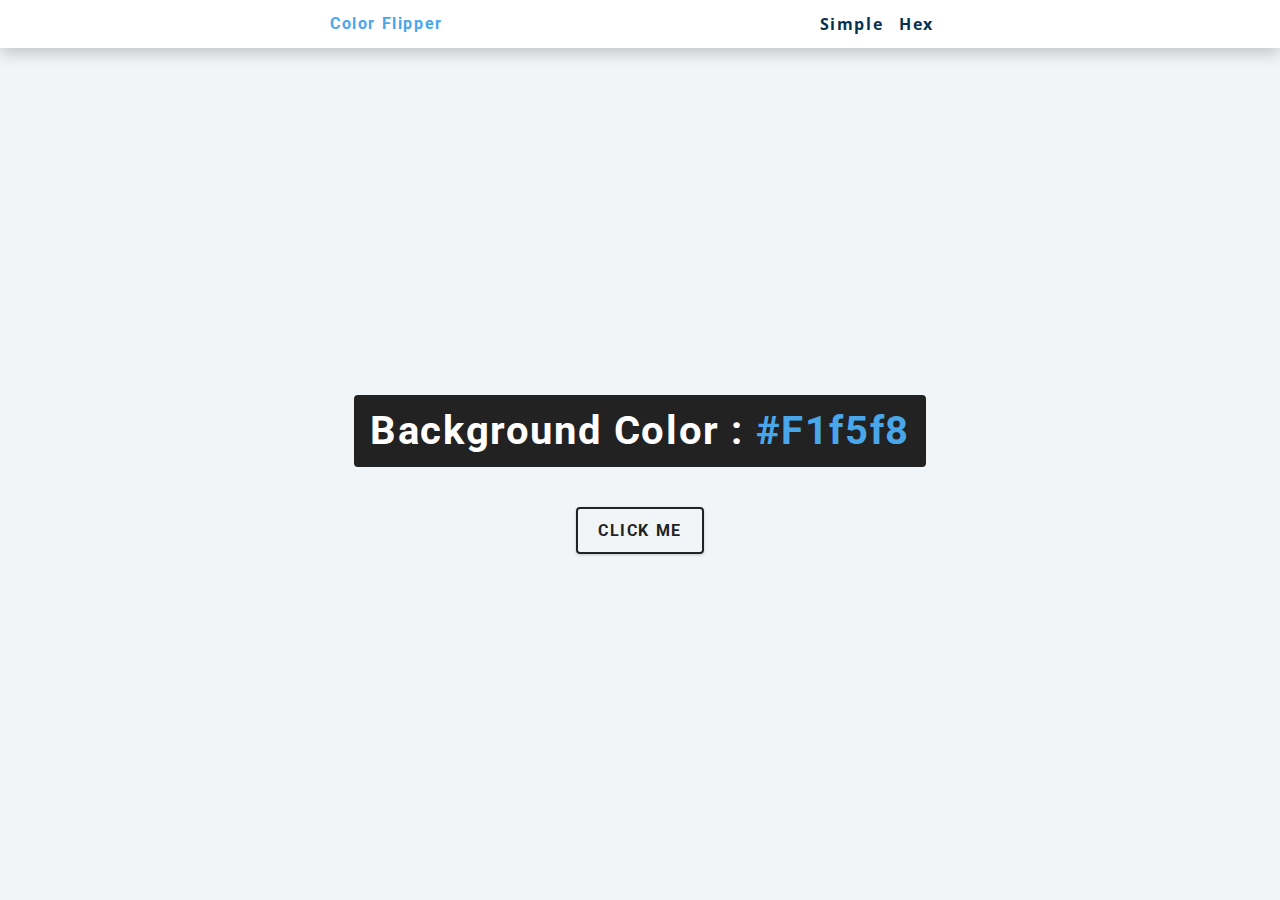
==== hex.html @ fd953cbf "Html,css,and javascript file creation." ====
<!DOCTYPE html>
<html lang="en">
  <head>
    <meta charset="UTF-8" />
    <meta name="viewport" content="width=device-width, initial-scale=1.0" />
    <title>
      Color Flipper || Simple
    </title>

    <!-- styles -->
    <link rel="stylesheet" href="styles.css" />
  </head>

  <body>
    <nav>
      <div class="nav-center">
        <h4>color flipper</h4>
        <ul class="nav-links">
          <li><a href="index.html">simple</a></li>
          <li><a href="hex.html">hex</a></li>
        </ul>
      </div>
    </nav>
    <main>
      <div class="container">
        <h2>background color : <span class="color">#f1f5f8</span></h2>
        <button class="btn btn-hero" id="btn">click me</button>
      </div>
    </main>
    <!-- javascript -->
    <script src="hex.js"></script>
  </body>
</html>
---- styles.css ----
/*
=============== 
Fonts
===============
*/
@import url("https://fonts.googleapis.com/css?family=Open+Sans|Roboto:400,700&display=swap");

/*
=============== 
Variables
===============
*/

:root {
  /* dark shades of primary color*/
  --clr-primary-1: hsl(205, 86%, 17%);
  --clr-primary-2: hsl(205, 77%, 27%);
  --clr-primary-3: hsl(205, 72%, 37%);
  --clr-primary-4: hsl(205, 63%, 48%);
  /* primary/main color */
  --clr-primary-5: hsl(205, 78%, 60%);
  /* lighter shades of primary color */
  --clr-primary-6: hsl(205, 89%, 70%);
  --clr-primary-7: hsl(205, 90%, 76%);
  --clr-primary-8: hsl(205, 86%, 81%);
  --clr-primary-9: hsl(205, 90%, 88%);
  --clr-primary-10: hsl(205, 100%, 96%);
  /* darkest grey - used for headings */
  --clr-grey-1: hsl(209, 61%, 16%);
  --clr-grey-2: hsl(211, 39%, 23%);
  --clr-grey-3: hsl(209, 34%, 30%);
  --clr-grey-4: hsl(209, 28%, 39%);
  /* grey used for paragraphs */
  --clr-grey-5: hsl(210, 22%, 49%);
  --clr-grey-6: hsl(209, 23%, 60%);
  --clr-grey-7: hsl(211, 27%, 70%);
  --clr-grey-8: hsl(210, 31%, 80%);
  --clr-grey-9: hsl(212, 33%, 89%);
  --clr-grey-10: hsl(210, 36%, 96%);
  --clr-white: #fff;
  --clr-red-dark: hsl(360, 67%, 44%);
  --clr-red-light: hsl(360, 71%, 66%);
  --clr-green-dark: hsl(125, 67%, 44%);
  --clr-green-light: hsl(125, 71%, 66%);
  --clr-black: #222;
  --ff-primary: "Roboto", sans-serif;
  --ff-secondary: "Open Sans", sans-serif;
  --transition: all 0.3s linear;
  --spacing: 0.1rem;
  --radius: 0.25rem;
  --light-shadow: 0 5px 15px rgba(0, 0, 0, 0.1);
  --dark-shadow: 0 5px 15px rgba(0, 0, 0, 0.2);
  --max-width: 1170px;
  --fixed-width: 620px;
}
/*Global Styles*/

*,
::after,
::before {
  margin: 0;
  padding: 0;
  box-sizing: border-box;
}
body {
  font-family: var(--ff-secondary);
  background: var(--clr-grey-10);
  color: var(--clr-grey-1);
  line-height: 1.5;
  font-size: 0.875rem;
}
ul {
  list-style-type: none;
}
a {
  text-decoration: none;
}
h1,
h2,
h3,
h4 {
  letter-spacing: var(--spacing);
  text-transform: capitalize;
  line-height: 1.25;
  margin-bottom: 0.75rem;
  font-family: var(--ff-primary);
}
h1 {
  font-size: 3rem;
}
h2 {
  font-size: 2rem;
}
h3 {
  font-size: 1.25rem;
}
h4 {
  font-size: 0.875rem;
}
p {
  margin-bottom: 1.25rem;
  color: var(--clr-grey-5);
}
@media screen and (min-width: 800px) {
  h1 {
    font-size: 4rem;
  }
  h2 {
    font-size: 2.5rem;
  }
  h3 {
    font-size: 1.75rem;
  }
  h4 {
    font-size: 1rem;
  }
  body {
    font-size: 1rem;
  }
  h1,
  h2,
  h3,
  h4 {
    line-height: 1;
  }
}
/*  global classes */

/* section */
.section {
  padding: 5rem 0;
}

.section-center {
  width: 90vw;
  margin: 0 auto;
  max-width: 1170px;
}
@media screen and (min-width: 992px) {
  .section-center {
    width: 95vw;
  }
}
main {
  min-height: 100vh;
  display: grid;
  place-items: center;
}

/*Nav*/
nav {
  background: var(--clr-white);
  height: 3rem;
  display: grid;
  align-items: center;
  box-shadow: var(--dark-shadow);
}
.nav-center {
  width: 90vw;
  max-width: var(--fixed-width);
  margin: 0 auto;
  display: flex;
  align-items: center;
  justify-content: space-between;
}
.nav-center h4 {
  margin-bottom: 0;
  color: var(--clr-primary-5);
}
.nav-links {
  display: flex;
}
nav a {
  text-transform: capitalize;
  font-weight: 700;
  font-size: 1rem;
  color: var(--clr-primary-1);
  letter-spacing: var(--spacing);
  margin-right: 1rem;
}
nav a:hover {
  color: var(--clr-primary-5);
}
/*Container*/
main {
  min-height: calc(100vh - 3rem);
  display: grid;
  place-items: center;
}
.container {
  text-align: center;
}
.container h2 {
  background: var(--clr-black);
  color: var(--clr-white);
  padding: 1rem;
  border-radius: var(--radius);
  margin-bottom: 2.5rem;
}
.color {
  color: var(--clr-primary-5);
}
.btn-hero {
  font-family: var(--ff-primary);
  text-transform: uppercase;
  background: transparent;
  color: var(--clr-black);
  letter-spacing: var(--spacing);
  display: inline-block;
  font-weight: 700;
  transition: var(--transition);
  border: 2px solid var(--clr-black);
  cursor: pointer;
  box-shadow: 0 1px 3px rgba(0, 0, 0, 0.2);
  border-radius: var(--radius);
  font-size: 1rem;
  padding: 0.75rem 1.25rem;
}
.btn-hero:hover {
  color: var(--clr-white);
  background: var(--clr-black);
}
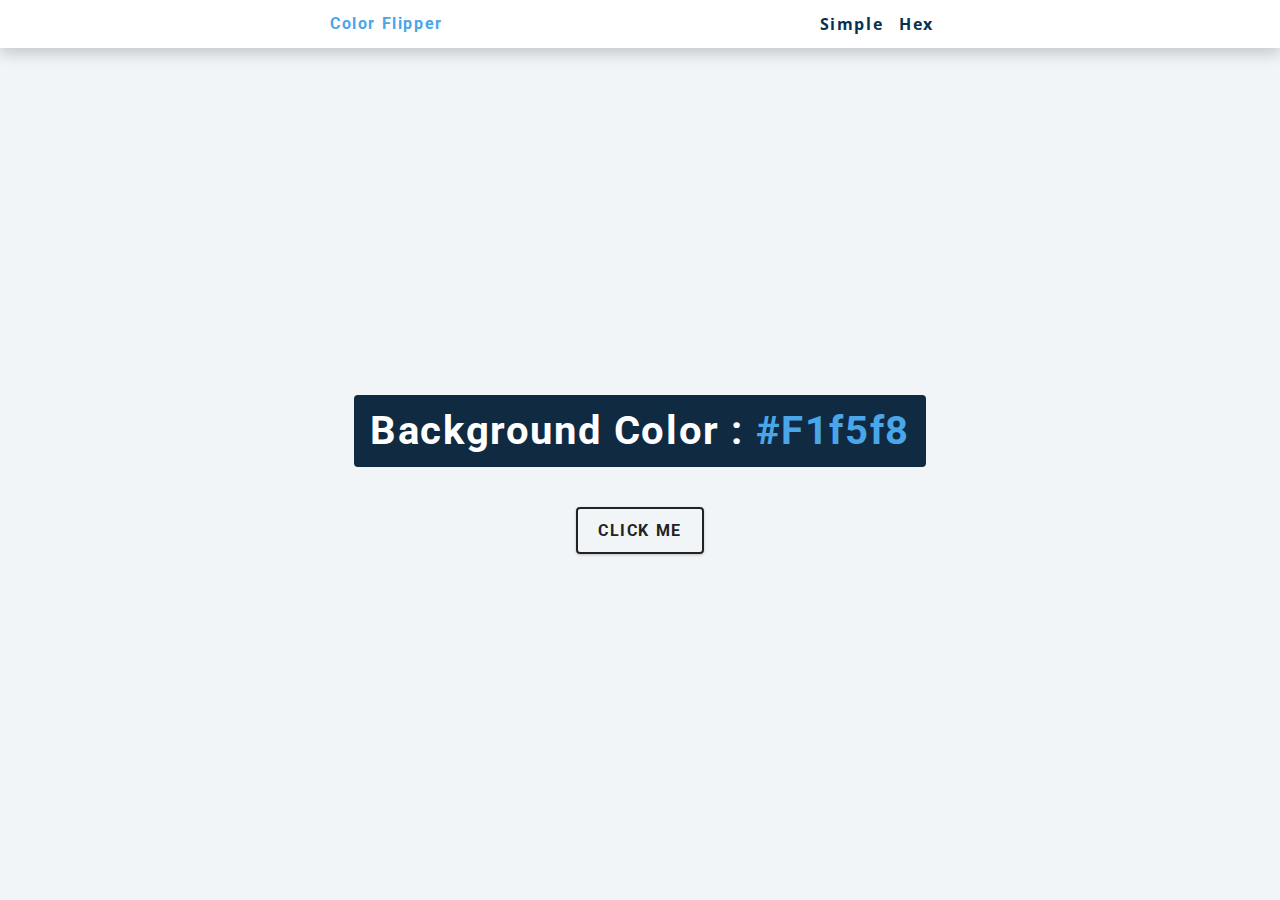
==== commit e98700b7: "Creation of the color function and randomNumber." ====
--- a/hex.html
+++ b/hex.html
@@ -4,7 +4,7 @@
     <meta charset="UTF-8" />
     <meta name="viewport" content="width=device-width, initial-scale=1.0" />
     <title>
-      Color Flipper || Simple
+      Color Flipper || Hex
     </title>
 
     <!-- styles -->
@@ -16,8 +16,12 @@
       <div class="nav-center">
         <h4>color flipper</h4>
         <ul class="nav-links">
-          <li><a href="index.html">simple</a></li>
-          <li><a href="hex.html">hex</a></li>
+          <li>
+            <a href="index.html">simple</a>
+          </li>
+          <li>
+            <a href="hex.html">hex</a>
+          </li>
         </ul>
       </div>
     </nav>
--- a/styles.css
+++ b/styles.css
@@ -1,15 +1,7 @@
-/*
-=============== 
-Fonts
-===============
-*/
+/* Fonts*/
 @import url("https://fonts.googleapis.com/css?family=Open+Sans|Roboto:400,700&display=swap");
 
-/*
-=============== 
-Variables
-===============
-*/
+/* Variables*/
 
 :root {
   /* dark shades of primary color*/
@@ -191,7 +183,7 @@
   text-align: center;
 }
 .container h2 {
-  background: var(--clr-black);
+  background: var(--clr-grey-1);
   color: var(--clr-white);
   padding: 1rem;
   border-radius: var(--radius);
